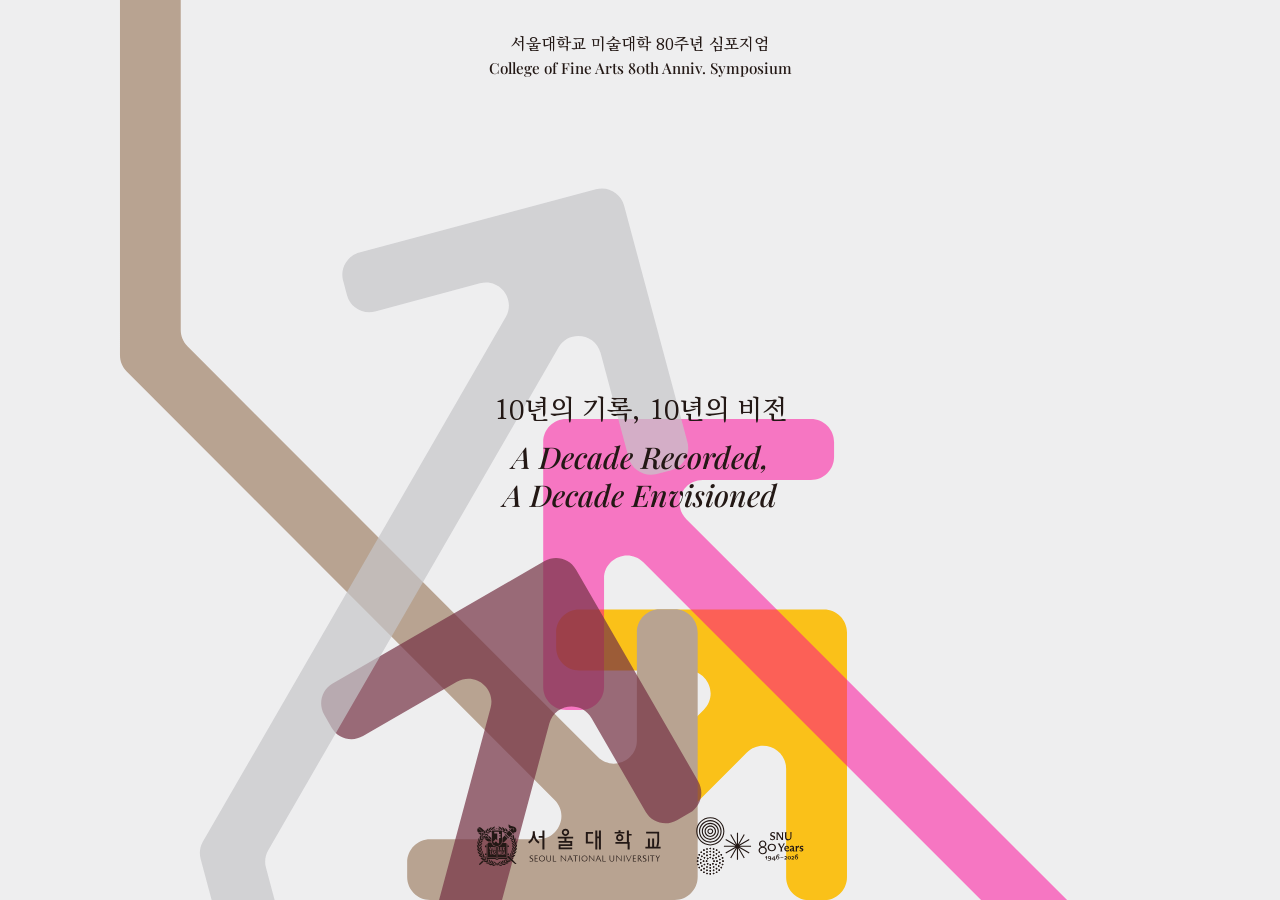
==== feedback/index.html @ 300e67c4 "Publish public feedback snapshot of 9be79579162c8ae8bd6ed7fd98c99ecc4da1de09" ====
<!doctype html>
<html lang="ko" data-revision="7">
  <head>
    <meta charset="utf-8" />
    <meta
      name="viewport"
      content="width=device-width,initial-scale=1,viewport-fit=cover"
    />
    <meta name="theme-color" content="#EEEEEF" />
    <meta name="apple-mobile-web-app-capable" content="yes" />
    <meta name="mobile-web-app-capable" content="yes" />
    <meta
      name="apple-mobile-web-app-status-bar-style"
      content="black-translucent"
    />
    <meta name="apple-mobile-web-app-title" content="궤적 그리기" />
    <link rel="manifest" href="manifest.webmanifest?v=7" />
    <meta
      name="description"
      content="10년의 기록, 10년의 비전. 사진 속 색으로 나만의 궤적과 포스터를 만드세요."
    />
    <meta name="referrer" content="no-referrer" />
    <title>궤적 그리기 · Create Trajectories</title>
    <link
      rel="icon"
      type="image/png"
      sizes="32x32"
      href="assets/favicon-32.png"
    />
    <link rel="icon" type="image/svg+xml" href="assets/favicon.svg" />
    <link
      rel="apple-touch-icon"
      sizes="180x180"
      href="assets/apple-touch-icon.png"
    />
    <link rel="stylesheet" href="styles.css?v=7" />
    <link
      rel="preload"
      as="font"
      href="assets/fonts/KoPubWorldBatang-Medium.woff2"
      type="font/woff2"
      crossorigin
    />
    <link
      rel="preload"
      as="font"
      href="assets/fonts/PlayfairDisplay-Italic.ttf"
      type="font/ttf"
      crossorigin
    />
    <script src="supabase-config.js" defer></script>
    <script src="core.js" defer></script>
    <script src="archive.js" defer></script>
    <script src="app.js?v=7" defer></script>
  </head>
  <body>
    <div id="page-background" aria-hidden="true"></div>
    <main id="experience">
      <section id="landing" class="screen" aria-labelledby="landing-title">
        <button
          id="enter"
          class="landing-enter"
          aria-label="궤적 그리기 시작 / Start Create Trajectories"
        >
          <div id="landing-art" aria-hidden="true"></div>
          <img
            class="landing-marks"
            src="assets/landing-marks.svg"
            alt="서울대학교 · 개교 80주년"
          />
          <p class="landing-eyebrow">
            서울대학교 미술대학 80주년 심포지엄<i lang="en"
              >College of Fine Arts 80th Anniv. Symposium</i
            >
          </p>
          <h1 id="landing-title">
            10년의 기록, 10년의 비전<i lang="en"
              >A Decade Recorded,<br />A Decade Envisioned</i
            >
          </h1>
        </button>
      </section>
      <section id="home" class="screen" hidden aria-labelledby="home-title">
        <div id="stripe-field" aria-hidden="true"></div>
        <h1 id="home-title">궤적 그리기<i lang="en">Create Trajectories</i></h1>
        <button class="info-button" data-action="info" lang="en">INFO</button
        ><button
          id="take-photo"
          class="vertical-action camera-action"
          data-stripe="3"
        >
          <span>촬영하기 <i lang="en">Take a Photo</i></span></button
        ><button
          id="choose-photo"
          class="vertical-action library-action"
          data-stripe="4"
        >
          <span>가져오기 <i lang="en">Choose a Photo</i></span>
        </button>
        <button
          id="home-archive"
          class="vertical-action archive-action"
          data-stripe="1"
          data-action="archive"
        >
          <span>궤적 아카이브 <i lang="en">Archive</i></span>
        </button>
        <footer class="logo-bar" aria-label="관련 기관">
          <a
            class="logo-link"
            href="https://art.snu.ac.kr/"
            target="_blank"
            rel="noopener noreferrer"
            ><img src="assets/logo-fine-arts.svg" alt="서울대학교 미술대학"
          /></a>
          <a
            class="logo-link"
            href="https://visualarts.snu.ac.kr/"
            target="_blank"
            rel="noopener noreferrer"
            ><img src="assets/logo-visual-arts.svg" alt="서울대학교 조형연구소"
          /></a>
          <span class="logo-link"
            ><img src="assets/logo-project-1010.svg" alt="SNU 10-10 Project"
          /></span>
          <a
            class="logo-link"
            href="https://www.snu.ac.kr/80th-anniversary/"
            target="_blank"
            rel="noopener noreferrer"
            ><img
              src="assets/logo-anniversary.svg"
              alt="서울대학교 80주년 기념 엠블럼"
          /></a>
        </footer>
      </section>
      <section id="photo" class="screen" hidden aria-label="선택한 사진">
        <div class="photo-backdrop" aria-hidden="true">
          <img
            class="photo-decoration"
            src="assets/photo-decoration.svg"
            alt=""
          />
          <img
            class="photo-decoration desktop-decoration"
            src="assets/photo-decoration-2.svg"
            alt=""
          />
          <img
            class="photo-decoration desktop-decoration"
            src="assets/photo-decoration-3.svg"
            alt=""
          />
        </div>
        <div class="photo-content">
          <img id="photo-preview" alt="선택한 사진" />
          <div class="create-area">
            <button id="create" class="color-button">
              <span>그리기</span><i lang="en">Create</i>
            </button>
          </div>
        </div>
        <button
          class="back-button"
          data-action="home"
          aria-label="홈으로 돌아가기"
        >
          <svg viewBox="44 38 48 49" aria-hidden="true">
            <path
              d="M89.0535 72.5939H88.4571C87.9476 72.5939 87.5344 73.0109 87.5344 73.5249V77.9168C87.5344 78.7474 86.5395 79.1621 85.9579 78.5753L68.7695 61.2318C68.5966 61.0573 68.3619 60.9592 68.1169 60.9592H49.3646C48.8552 60.9592 48.4419 60.5421 48.4419 60.0281V40.9311C48.4419 40.417 48.0286 40 47.5192 40H46.9227C46.4133 40 46 40.417 46 40.9311V62.492C46 63.0061 46.4133 63.4231 46.9227 63.4231H67.1049C67.3499 63.4231 67.5846 63.5213 67.7575 63.6957L84.2304 80.3173C84.812 80.9041 84.3998 81.9079 83.5778 81.9079H79.2252C78.7157 81.9079 78.3025 82.3249 78.3025 82.839V83.4408C78.3025 83.9548 78.7157 84.3719 79.2252 84.3719H89.0535C89.563 84.3719 89.9763 83.9548 89.9763 83.4408V73.5238C89.9763 73.0097 89.563 72.5927 89.0535 72.5927"
              fill="currentColor"
            />
          </svg>
        </button>
      </section>
      <section
        id="processing"
        class="screen"
        hidden
        aria-labelledby="processing-label"
        aria-busy="true"
      >
        <div id="process-frames" aria-hidden="true"></div>
        <p id="processing-label" class="sr-only">
          사진의 색과 선에서 궤적을 그리고 있습니다.
        </p>
      </section>
      <section id="finish" class="screen" hidden aria-label="완성된 궤적">
        <div class="finished-art">
          <img id="result-preview" alt="사진에서 생성한 궤적과 날짜" />
        </div>
        <div class="finish-actions">
          <button id="download" class="color-button">
            <span>다운로드</span><i lang="en">Download</i></button
          ><button id="restart" class="color-button">
            <span>다시하기</span><i lang="en">Restart</i>
          </button>
          <button id="open-record" class="color-button">
            <span>궤적 아카이브</span><i lang="en">Archive</i>
          </button>
        </div>
        <p id="archive-status" class="sr-only" role="status"></p>
      </section>
      <section id="info" class="screen" hidden aria-labelledby="info-title">
        <div id="info-art" aria-hidden="true"></div>
        <button
          id="close-info"
          class="back-button"
          aria-label="이전 화면으로 돌아가기"
        >
          <svg viewBox="44 38 48 49" aria-hidden="true">
            <path
              d="M89.0535 72.5939H88.4571C87.9476 72.5939 87.5344 73.0109 87.5344 73.5249V77.9168C87.5344 78.7474 86.5395 79.1621 85.9579 78.5753L68.7695 61.2318C68.5966 61.0573 68.3619 60.9592 68.1169 60.9592H49.3646C48.8552 60.9592 48.4419 60.5421 48.4419 60.0281V40.9311C48.4419 40.417 48.0286 40 47.5192 40H46.9227C46.4133 40 46 40.417 46 40.9311V62.492C46 63.0061 46.4133 63.4231 46.9227 63.4231H67.1049C67.3499 63.4231 67.5846 63.5213 67.7575 63.6957L84.2304 80.3173C84.812 80.9041 84.3998 81.9079 83.5778 81.9079H79.2252C78.7157 81.9079 78.3025 82.3249 78.3025 82.839V83.4408C78.3025 83.9548 78.7157 84.3719 79.2252 84.3719H89.0535C89.563 84.3719 89.9763 83.9548 89.9763 83.4408V73.5238C89.9763 73.0097 89.563 72.5927 89.0535 72.5927"
              fill="currentColor"
            />
          </svg>
        </button>
        <h1 id="info-title" class="sr-only">궤적 그리기 소개</h1>
        <div class="info-copy">
          <div lang="ko">
            <p>
              ‘궤적 그리기’는 서울대학교 80주년 개교를 기념하여 미술대학에서
              주최한 심포지엄 &lt;10년의 기록, 10년의 비전&gt;의 참여 디자인
              프로그램이다.
            </p>
            <p>
              8개의 학과와 연합 전공은 8개의 화살표가 되어, 새로운 궤적을
              만들어낸다. 참가자가 입력한 이미지의 값에 따라, 각기 다른 화살표
              조합이 생겨난다.
            </p>
            <p>
              이 웹사이트는 김연주, 이정아, 크리스 하마모토가 함께 만들었다.
            </p>
          </div>
          <div lang="en">
            <p>
              ‘Create Tra&shy;jec&shy;to&shy;ries’ is a
              par&shy;tic&shy;i&shy;pa&shy;tory design program for &lt;A decade
              Recorded, A decade Envisioned&gt;, a sym&shy;po&shy;sium
              or&shy;ga&shy;nized by the Col&shy;lege of Fine Arts to
              com&shy;mem&shy;o&shy;rate the 80th
              an&shy;ni&shy;ver&shy;sa&shy;ry of Seoul Na&shy;tion&shy;al
              Uni&shy;ver&shy;si&shy;ty.
            </p>
            <p>
              The eight de&shy;part&shy;ments and
              in&shy;ter&shy;dis&shy;ci&shy;pli&shy;nary pro&shy;grams take the
              form of eight ar&shy;rows, com&shy;ing to&shy;geth&shy;er to
              create new tra&shy;jec&shy;to&shy;ries. Dif&shy;fer&shy;ent
              com&shy;bi&shy;na&shy;tions of ar&shy;rows are
              gen&shy;er&shy;at&shy;ed based on val&shy;ues de&shy;rived from
              im&shy;ages up&shy;load&shy;ed by par&shy;tic&shy;i&shy;pants.
            </p>
            <p>
              This website was created by Yeonjoo Kim, Jung Ah Lee, and Chris
              Hamamoto.
            </p>
          </div>
        </div>
      </section>
      <section
        id="gallery"
        class="screen gallery-screen"
        hidden
        aria-labelledby="gallery-title"
      >
        <header class="gallery-header">
          <button
            class="back-button"
            data-action="home"
            aria-label="홈으로 돌아가기"
          >
            <svg viewBox="44 38 48 49" aria-hidden="true">
              <path
                d="M89.0535 72.5939H88.4571C87.9476 72.5939 87.5344 73.0109 87.5344 73.5249V77.9168C87.5344 78.7474 86.5395 79.1621 85.9579 78.5753L68.7695 61.2318C68.5966 61.0573 68.3619 60.9592 68.1169 60.9592H49.3646C48.8552 60.9592 48.4419 60.5421 48.4419 60.0281V40.9311C48.4419 40.417 48.0286 40 47.5192 40H46.9227C46.4133 40 46 40.417 46 40.9311V62.492C46 63.0061 46.4133 63.4231 46.9227 63.4231H67.1049C67.3499 63.4231 67.5846 63.5213 67.7575 63.6957L84.2304 80.3173C84.812 80.9041 84.3998 81.9079 83.5778 81.9079H79.2252C78.7157 81.9079 78.3025 82.3249 78.3025 82.839V83.4408C78.3025 83.9548 78.7157 84.3719 79.2252 84.3719H89.0535C89.563 84.3719 89.9763 83.9548 89.9763 83.4408V73.5238C89.9763 73.0097 89.563 72.5927 89.0535 72.5927"
                fill="currentColor"
              />
            </svg>
          </button>
          <h1 id="gallery-title">
            궤적 아카이브<i lang="en">Trajectory Archive</i>
          </h1>
        </header>
        <p id="gallery-status" role="status"></p>
        <div
          id="gallery-scroll"
          class="gallery-scroll"
          tabindex="0"
          role="region"
          aria-label="최신순 궤적 목록"
        >
          <div id="gallery-grid" class="gallery-grid"></div>
          <div id="gallery-sentinel" aria-hidden="true"></div>
          <button id="gallery-more" class="text-button" hidden>
            궤적 더 불러오기
          </button>
        </div>
      </section>
      <section
        id="record"
        class="screen record-screen"
        hidden
        aria-labelledby="record-title"
      >
        <header class="record-header">
          <button
            class="back-button"
            data-action="archive"
            aria-label="아카이브로 돌아가기"
          >
            <svg viewBox="44 38 48 49" aria-hidden="true">
              <path
                d="M89.0535 72.5939H88.4571C87.9476 72.5939 87.5344 73.0109 87.5344 73.5249V77.9168C87.5344 78.7474 86.5395 79.1621 85.9579 78.5753L68.7695 61.2318C68.5966 61.0573 68.3619 60.9592 68.1169 60.9592H49.3646C48.8552 60.9592 48.4419 60.5421 48.4419 60.0281V40.9311C48.4419 40.417 48.0286 40 47.5192 40H46.9227C46.4133 40 46 40.417 46 40.9311V62.492C46 63.0061 46.4133 63.4231 46.9227 63.4231H67.1049C67.3499 63.4231 67.5846 63.5213 67.7575 63.6957L84.2304 80.3173C84.812 80.9041 84.3998 81.9079 83.5778 81.9079H79.2252C78.7157 81.9079 78.3025 82.3249 78.3025 82.839V83.4408C78.3025 83.9548 78.7157 84.3719 79.2252 84.3719H89.0535C89.563 84.3719 89.9763 83.9548 89.9763 83.4408V73.5238C89.9763 73.0097 89.563 72.5927 89.0535 72.5927"
                fill="currentColor"
              />
            </svg>
          </button>
          <h1 id="record-title">
            궤적 아카이브<i lang="en">Trajectory Archive</i>
          </h1>
        </header>
        <p id="record-description" class="sr-only" role="status"></p>
        <div id="record-images" hidden>
          <figure>
            <img id="record-photo" alt="궤적의 바탕이 된 사진" />
          </figure>
          <figure>
            <img id="record-arrows" alt="사진에서 만들어진 궤적과 생성 날짜" />
          </figure>
        </div>
        <nav class="record-navigation" aria-label="게시물 이동">
          <button
            id="record-prev"
            class="arrow-button post-arrow"
            aria-label="이전 게시물"
            disabled
          >
            <svg viewBox="0 0 142.56 270.11" aria-hidden="true">
              <path
                d="M0,66.02V5.67C0,2.54,2.54,0,5.67,0h60.35c3.13,0,5.67,2.54,5.67,5.67v3.66c0,3.13-2.54,5.67-5.67,5.67h-26.72c-5.05,0-7.58,6.11-4.01,9.68l105.61,105.61c1.06,1.06,1.66,2.51,1.66,4.01v130.15c0,3.13-2.54,5.67-5.67,5.67H5.67c-3.13,0-5.67-2.54-5.67-5.67v-3.66c0-3.13,2.54-5.67,5.67-5.67h116.22c3.13,0,5.67-2.54,5.67-5.67v-108.94c0-1.5-.6-2.95-1.66-4.01L24.68,35.28c-3.57-3.57-9.68-1.04-9.68,4.01v26.74c0,3.13-2.54,5.67-5.67,5.67h-3.66C2.54,71.69,0,69.15,0,66.02Z"
                fill="currentColor"
              />
            </svg>
          </button>
          <button
            id="record-next"
            class="arrow-button post-arrow"
            aria-label="다음 게시물"
            disabled
          >
            <svg viewBox="0 0 270.06 270.06" aria-hidden="true">
              <path
                d="M198.37,5.67v3.66c0,3.13,2.54,5.67,5.67,5.67h26.73c5.05,0,7.58,6.11,4.01,9.68l-105.55,105.55c-1.06,1.06-1.66,2.51-1.66,4.01v115.15c0,3.13-2.54,5.67-5.67,5.67H5.67c-3.13,0-5.67,2.54-5.67,5.67v3.66c0,3.13,2.54,5.67,5.67,5.67h131.22c3.13,0,5.67-2.54,5.67-5.67v-123.94c0-1.5.6-2.95,1.66-4.01l101.16-101.16c3.57-3.57,9.68-1.04,9.68,4.01v26.73c0,3.13,2.54,5.67,5.67,5.67h3.66c3.13,0,5.67-2.54,5.67-5.67V5.67c0-3.13-2.54-5.67-5.67-5.67h-60.35c-3.13,0-5.67,2.54-5.67,5.67Z"
                fill="currentColor"
              />
            </svg>
          </button>
        </nav>
        <button id="retry-cloud" class="text-button" hidden>
          온라인 저장 다시 시도 ↗
        </button>
      </section>
    </main>
    <input
      id="camera-file"
      type="file"
      accept="image/*"
      capture="environment"
      hidden
    /><input id="library-file" type="file" accept="image/*" hidden />
    <p id="status" class="sr-only" role="status" aria-live="polite"></p>
    <div id="error" class="error-toast" role="alert" hidden>
      <span id="error-message"></span>
      <button id="retry-error-save" hidden>저장 다시 시도</button>
      <button id="dismiss-error" aria-label="오류 메시지 닫기">×</button>
    </div>
    <dialog id="download-dialog" aria-label="이미지 저장">
      <form method="dialog">
        <button class="dialog-close" aria-label="닫기">×</button>
        <button type="button" id="save-arrows" class="color-button">
          <span>궤적 저장하기</span><i lang="en">Save trajectory</i></button
        ><button type="button" id="save-poster" class="color-button">
          <span>포스터 저장하기</span><i lang="en">Save poster</i></button
        ><button type="button" id="save-both" class="color-button">
          <span>둘 다 저장하기</span><i lang="en">Save both</i></button
        ><button type="button" id="download-done" class="color-button">
          <span>궤적 아카이브</span><i lang="en">Archive</i>
        </button>
        <p id="download-status" role="status"></p>
      </form>
    </dialog>
  </body>
</html>
---- feedback/styles.css ----
@font-face {
  font-family: "Pretendard";
  src: url("assets/fonts/Pretendard-Regular.woff2") format("woff2");
  font-weight: 400;
  font-style: normal;
  font-display: swap;
}
@font-face {
  font-family: "Playfair Display";
  src: url("assets/fonts/PlayfairDisplay-Regular.ttf") format("truetype");
  font-weight: 400 900;
  font-style: normal;
  font-display: swap;
}
@font-face {
  font-family: "KoPubWorld Batang";
  src: url("assets/fonts/KoPubWorldBatang-Medium.woff2") format("woff2");
  font-weight: 500;
  font-style: normal;
  font-display: swap;
}
@font-face {
  font-family: "Panchi Mono";
  src: url("assets/fonts/PanchiMono.otf") format("opentype");
  font-weight: 400;
  font-style: normal;
  font-display: swap;
}
@font-face {
  font-family: "Playfair Display";
  src: url("assets/fonts/PlayfairDisplay-Italic.ttf") format("truetype");
  font-weight: 400 900;
  font-style: italic;
  font-display: swap;
}
:root {
  --paper: #eeeeef;
  --ko: "KoPubWorld Batang", serif;
  --en: "Playfair Display", Georgia, serif;
  --date: "Panchi Mono", monospace;
  --view-height: 100vh;
  --safe-top: env(safe-area-inset-top, 0px);
  --safe-bottom: env(safe-area-inset-bottom, 0px);
  font-family: var(--ko);
  font-weight: 500;
  font-synthesis: none;
  color: #231815;
  background: var(--page-surface, var(--paper));
  color-scheme: light;
}
@supports (height: 100dvh) {
  :root {
    --view-height: 100dvh;
  }
}
* {
  box-sizing: border-box;
}
html,
body {
  width: 100%;
  height: 100%;
  margin: 0;
  overflow: hidden;
  overscroll-behavior: none;
}
body {
  background: var(--page-surface, var(--paper));
  touch-action: manipulation;
}
button,
a,
input {
  font: inherit;
}
button {
  border: 0;
  cursor: pointer;
  color: inherit;
  -webkit-tap-highlight-color: transparent;
  touch-action: manipulation;
}
button:disabled {
  opacity: 0.5;
  cursor: wait;
}
button:focus-visible,
a:focus-visible {
  outline: 2px solid currentColor;
  outline-offset: 3px;
}
[hidden] {
  display: none !important;
}
[lang="en"],
i {
  font-family: var(--en);
  font-weight: 500;
  font-style: italic;
}
#experience {
  --page-x: 8.45vw;
  --page-top: max(2.5dvh, var(--safe-top));
  --title-size: 30px;
  --back-size: 52px;
  --page-bottom: max(2.5dvh, var(--safe-bottom));
  --action-width: min(50vw, 240px);
  --action-height: calc(var(--action-width) * 85 / 201);
  --photo-gap: clamp(16px, 4dvh, 42px);
  --art-width: 100vw;
  --art-height: calc(
    var(--view-height) - var(--page-top) - var(--page-bottom) -
      var(--action-height) - var(--photo-gap)
  );
  width: 100%;
  height: var(--view-height);
  margin: 0 auto;
  background: var(--paper);
  position: fixed;
  inset: 0;
}
.screen {
  height: 100%;
  width: 100%;
  min-height: 0;
  position: relative;
  overflow: hidden;
  isolation: isolate;
}
.landing-enter {
  position: relative;
  display: block;
  padding: 0;
  background: var(--paper);
  width: 100%;
  height: 100%;
  text-align: center;
}
#landing-art {
  position: absolute;
  inset: 0;
  pointer-events: none;
}
#landing-art svg {
  display: block;
  width: 100%;
  height: 100%;
}
.landing-arrow {
  transform-box: fill-box;
  transform-origin: 50% 100%;
  animation: drop-block 3.6s cubic-bezier(0.55, 0.02, 0.9, 0.45) both;
  animation-delay: calc(var(--block) * 330ms);
}
@keyframes drop-block {
  0% {
    transform: translate(-4vw, -130vh) rotate(-28deg);
  }
  100% {
    transform: translateY(0) rotate(0);
  }
}
.landing-eyebrow {
  position: absolute;
  top: max(3.7%, var(--safe-top));
  left: 3%;
  right: 3%;
  margin: 0;
  font-size: 14px;
  line-height: 1.5;
  pointer-events: none;
}
.landing-eyebrow i {
  display: block;
  font-size: 0.95em;
  font-style: normal;
}
.landing-enter h1 {
  position: absolute;
  top: 43.5%;
  left: 3%;
  right: 3%;
  font-size: 24px;
  font-weight: 500;
  line-height: 1.4;
  margin: 0;
  pointer-events: none;
}
.landing-enter h1 i {
  display: block;
  margin: 10px auto 0;
  font-size: 27px;
  line-height: 1.25;
}
.info-button {
  position: absolute;
  top: max(2.5%, var(--safe-top));
  right: 5.5%;
  min-width: 48px;
  min-height: 44px;
  padding: 10px 6px;
  background: transparent;
  z-index: 5;
  font-size: 13px;
  font-family: "Pretendard", sans-serif;
  font-weight: 400;
  font-style: normal;
  border-radius: 8px;
}
#home {
  --library-level: 42%;
  --action-step: 17%;
}
#stripe-field {
  position: absolute;
  inset: 0;
  display: flex;
  touch-action: none;
  overflow: hidden;
}
#stripe-field .stripe {
  flex: 1;
  min-width: 0;
  transition: background-color 0.35s ease;
}
#home h1 {
  position: absolute;
  top: max(3.9%, var(--safe-top));
  left: 8.45%;
  margin: 0;
  font-size: var(--title-size);
  font-weight: 500;
  line-height: 1.2;
  pointer-events: none;
}
#home h1 i {
  display: block;
  font-size: 0.97em;
  line-height: 1.25;
}
.vertical-action {
  position: absolute;
  top: 18%;
  bottom: 19%;
  width: 12.5%;
  padding: 0;
  background: transparent;
  font-size: clamp(13px, 4vw, 17px);
  white-space: nowrap;
  touch-action: none;
  transition: background-color 0.1s;
}
.vertical-action > span {
  position: absolute;
  left: 50%;
  transform: translate(-50%, -50%) rotate(-90deg);
  line-height: 1.4;
  padding-block: 3px;
}
.vertical-action i {
  font-weight: 500;
}
.camera-action {
  left: 37.5%;
}
.camera-action span {
  top: calc(var(--library-level) + var(--action-step));
}
.library-action {
  left: 50%;
}
.library-action span {
  top: var(--library-level);
}
.archive-action {
  left: 12.5%;
}
.archive-action span {
  top: calc(var(--library-level) + var(--action-step) + var(--action-step));
}
.logo-bar {
  position: absolute;
  left: 7.2%;
  right: 7.2%;
  bottom: max(2.5%, var(--safe-bottom));
  display: grid;
  grid-template-columns: 82fr 84fr 105fr 67fr;
  gap: 3px;
  align-items: start;
}
.logo-link {
  display: block;
  min-width: 0;
}
.logo-link img {
  display: block;
  width: 100%;
  height: auto;
}
.photo-backdrop {
  position: absolute;
  inset: 0;
  z-index: -1;
  overflow: hidden;
}
.photo-decoration {
  position: absolute;
  inset: 0;
  width: 100%;
  height: 100%;
  transform-origin: 65% 85%;
  animation: timber-drift 16s cubic-bezier(0.45, 0, 0.55, 1) infinite alternate;
}
.desktop-decoration {
  display: none;
}
@keyframes timber-drift {
  from {
    transform: translate(-3%, -1%) rotate(-5deg);
  }
  to {
    transform: translate(4%, 4%) rotate(5deg);
  }
}
.photo-content {
  display: flex;
  flex-direction: column;
  align-items: center;
  height: 100%;
  width: 100%;
  padding-top: var(--page-top);
  padding-bottom: var(--page-bottom);
}
#photo-preview {
  display: block;
  flex: 0 0 auto;
  width: min(
    var(--art-width),
    calc(var(--art-height) * var(--photo-ratio, 0.6666667))
  );
  height: auto;
  max-width: 100%;
  max-height: var(--art-height);
  object-fit: contain;
  object-position: top center;
  min-height: 0;
}
.create-area {
  width: 100%;
  margin-top: var(--photo-gap);
  flex-shrink: 0;
  display: flex;
  justify-content: center;
}
.color-button {
  display: flex;
  flex-direction: column;
  align-items: center;
  justify-content: center;
  background: var(--button-color, #d766f8);
  color: var(--button-ink, #231815);
  border-radius: 20px;
  min-height: clamp(52px, 10dvh, 85px);
  padding: 12px;
  gap: 2px;
  line-height: 1.3;
  font-size: 15px;
  transition:
    background-color 0.12s,
    color 0.12s,
    transform 0.12s;
}
.color-button i {
  font-size: 15px;
}
.color-button:active {
  transform: scale(0.985);
}
.create-area .color-button {
  width: min(50%, 240px);
  height: var(--action-height);
}
.back-button,
.arrow-button {
  position: absolute;
  top: var(--page-top);
  left: var(--page-x);
  width: 52px;
  height: 52px;
  padding: 4px;
  background: transparent;
  z-index: 5;
  color: var(--icon-color, #0099ff);
}
.back-button svg,
.arrow-button svg {
  display: block;
  width: 100%;
  height: 100%;
  fill: currentColor;
}
.finished-art {
  position: absolute;
  top: var(--page-top);
  left: 0;
  right: 0;
  height: var(--art-height);
}
.finished-art img {
  display: block;
  margin: 0 auto;
  width: min(var(--art-width), calc(var(--art-height) * 0.8));
  height: auto;
  max-width: 100%;
  max-height: 100%;
  object-fit: contain;
  object-position: top center;
}
.finish-actions {
  position: absolute;
  left: 50%;
  width: min(100%, 720px);
  transform: translateX(-50%);
  bottom: max(4%, var(--safe-bottom));
  display: grid;
  grid-template-columns: repeat(3, minmax(0, 1fr));
}
.finish-actions .color-button {
  min-width: 0;
  padding: 10px 4px;
  font-size: clamp(11px, 3.4vw, 15px);
}
.finish-actions .color-button i {
  font-size: inherit;
}
.text-button {
  background: transparent;
  border-radius: 8px;
  padding: 8px 5px;
  min-height: 40px;
  text-decoration: underline;
  text-underline-offset: 3px;
  font-size: 12px;
  transition:
    background-color 0.12s,
    color 0.12s;
}
.text-button i {
  margin-left: 4px;
}
#process-frames {
  position: absolute;
  inset: 0;
}
#process-frames img {
  position: absolute;
  width: 100%;
  height: 100%;
  object-fit: fill;
  opacity: 0;
  transition: opacity 0.1s;
}
#process-frames img.active {
  opacity: 1;
}
#info-art {
  position: absolute;
  inset: 0;
  z-index: -1;
  overflow: hidden;
}
#info-art svg {
  height: 100%;
  width: 100%;
  position: absolute;
  transform: scale(1.12);
  transform-origin: left center;
}
.info-copy {
  position: absolute;
  top: max(12.5%, calc(var(--safe-top) + 62px));
  left: 7.2%;
  right: 7.2%;
  bottom: max(4%, var(--safe-bottom));
  font-size: 15px;
  line-height: 1.8;
  word-break: keep-all;
  transform-origin: top left;
  text-align: justify;
  hyphens: auto;
  -webkit-hyphens: auto;
}
.info-copy p {
  margin: 0 0 22px;
}
.info-copy [lang="en"] {
  margin-top: 36px;
  line-height: 1.65;
  word-break: normal;
  font-style: normal;
  text-justify: inter-word;
  hyphenate-limit-chars: 6 3 3;
}
.info-copy [lang="ko"] {
  word-break: normal;
  line-break: strict;
}
.info-copy [lang="en"] p {
  margin-bottom: 20px;
}
.gallery-screen {
  display: flex;
  flex-direction: column;
  padding: max(16px, var(--safe-top)) 18px max(12px, var(--safe-bottom));
  gap: 12px;
}
.gallery-header {
  display: flex;
  align-items: center;
  gap: 14px;
  flex-shrink: 0;
  min-height: 68px;
}
.gallery-header .back-button {
  position: static;
  flex-shrink: 0;
  width: 44px;
  height: 44px;
}
.gallery-header h1 {
  font-size: 22px;
  line-height: 1.2;
  font-weight: 500;
  margin: 0;
}
.gallery-header h1 i {
  display: block;
  font-size: 16px;
  margin-top: 4px;
}
#gallery-status {
  font-size: 13px;
  line-height: 1.5;
  margin: 0;
}
#gallery-status:empty {
  display: none;
}
.gallery-scroll {
  flex: 1;
  min-height: 0;
  overflow-y: auto;
  overflow-x: hidden;
  overscroll-behavior: contain;
  touch-action: pan-y;
  scrollbar-width: thin;
}
.gallery-grid {
  display: grid;
  grid-template-columns: repeat(2, minmax(0, 1fr));
  gap: 10px;
}
#gallery-sentinel {
  height: 1px;
}
#gallery-more {
  display: block;
  margin: 12px auto;
}
.archive-card {
  position: relative;
  min-width: 0;
  min-height: 0;
  border: 0;
  padding: 0;
  background: transparent;
  overflow: hidden;
  border-radius: 4px;
  box-shadow: inset 0 0 0 2px var(--button-color, transparent);
  aspect-ratio: 4 / 5;
  touch-action: pan-y;
  -webkit-user-select: none;
  user-select: none;
  -webkit-touch-callout: none;
}
.archive-card img {
  position: absolute;
  inset: 0;
  width: 100%;
  height: 100%;
  object-fit: contain;
  background: var(--paper);
  pointer-events: none;
  transition: opacity 0.13s;
}
.archive-card .archive-photo {
  opacity: 0;
  object-fit: cover;
}
.archive-card.is-photo-ready.is-pressed .archive-photo {
  opacity: 1;
}
.archive-card:focus-visible {
  outline-offset: -3px;
}
.record-screen {
  display: flex;
  flex-direction: column;
  padding: 12px 20px max(14px, var(--safe-bottom));
  gap: 8px;
}
.record-header {
  display: flex;
  align-items: center;
  gap: 8px;
  min-height: 74px;
  flex-shrink: 0;
}
.record-header .back-button {
  position: static;
  width: 42px;
  height: 42px;
  flex-shrink: 0;
}
.record-header h1 {
  font-size: 20px;
  font-weight: 500;
  margin: 0;
}
.record-header h1 i {
  display: block;
  font-size: 15px;
}

.record-description {
  font-size: 11px;
  line-height: 1.4;
  margin: 0;
  white-space: pre-line;
  flex-shrink: 0;
}
#record-images {
  min-height: 0;
  flex: 1;
  display: grid;
  grid-template-columns: repeat(2, minmax(0, 1fr));
  grid-template-rows: minmax(0, 1fr);
  gap: 8px;
}
.record-screen figure {
  margin: 0;
  position: relative;
  min-height: 0;
  min-width: 0;
  display: flex;
  flex-direction: column;
}
.record-screen figure img {
  width: 100%;
  min-height: 0;
  flex: 1;
  object-fit: contain;
}
.record-screen figure {
  align-items: center;
  justify-content: center;
}
#record-photo.is-portrait {
  flex: 0 0 auto;
  max-width: 100%;
  max-height: 100%;
  object-fit: cover;
  aspect-ratio: 4 / 5;
}
.record-navigation .arrow-button {
  position: static;
  width: var(--back-size);
  height: var(--back-size);
  padding: 4px;
}
.arrow-button:disabled {
  cursor: default;
}
.record-navigation {
  display: flex;
  justify-content: space-between;
  flex-shrink: 0;
  gap: 12px;
}
.record-navigation button {
  min-width: 0;
}
#gallery,
#record {
  background: var(--archive-background, var(--paper));
  color: var(--archive-ink, #231815);
}
.error-toast {
  position: fixed;
  z-index: 50;
  bottom: max(16px, var(--safe-bottom));
  left: 50%;
  transform: translateX(-50%);
  width: calc(100% - 32px);
  max-width: 448px;
  background: #231815;
  color: white;
  padding: 12px 14px;
  border-radius: 12px;
  display: flex;
  align-items: center;
  gap: 10px;
  font-size: 13px;
  line-height: 1.5;
  box-shadow: 0 4px 30px #0002;
}
.error-toast button {
  margin-left: auto;
  background: transparent;
  color: inherit;
  font-size: 24px;
  min-height: 40px;
  min-width: 32px;
}
.error-toast #retry-error-save {
  flex-shrink: 0;
  max-width: 76px;
  font-size: 12px;
  padding: 4px;
  border-radius: 6px;
}
dialog {
  border: 0;
  background: var(--paper);
  color: #231815;
  max-width: 380px;
  width: calc(100% - 32px);
  max-height: calc(var(--view-height) - 32px);
  overflow: hidden;
  border-radius: 20px;
  padding: 24px 22px 16px;
  box-shadow: 0 8px 50px #0003;
}
dialog::backdrop {
  background: #23181566;
  backdrop-filter: blur(5px);
}
dialog h2 {
  font-size: 21px;
  font-weight: 500;
  margin: 14px 0;
}
dialog p {
  font-size: 12px;
  line-height: 1.5;
  margin: 8px 0 0;
}
#download-status:empty {
  display: none;
}
dialog .color-button {
  width: 100%;
  margin-top: 10px;
  min-height: 58px;
  padding: 8px 12px;
}
dialog form {
  padding-top: 14px;
}
dialog .text-button {
  display: block;
  margin: 10px auto 0;
}
.dialog-close {
  position: absolute;
  right: 8px;
  top: 6px;
  width: 36px;
  height: 36px;
  background: transparent;
  font-size: 24px;
  border-radius: 8px;
}
.sr-only {
  position: absolute;
  width: 1px;
  height: 1px;
  padding: 0;
  margin: -1px;
  overflow: hidden;
  clip: rect(0, 0, 0, 0);
  white-space: nowrap;
  border: 0;
}
@media (hover: hover) {
  .archive-card.is-photo-ready:hover .archive-photo {
    opacity: 1;
  }
}
@media (max-height: 700px) {
  #experience {
    --back-size: 44px;
  }
  .info-copy {
    font-size: 13px;
    line-height: 1.7;
  }
  .info-copy p {
    margin-bottom: 16px;
  }
  .info-copy [lang="en"] {
    margin-top: 22px;
  }
  .info-copy [lang="en"] p {
    margin-bottom: 14px;
  }
  .back-button {
    width: 44px;
    height: 44px;
  }
  .color-button {
    border-radius: 16px;
  }
  .logo-bar {
    bottom: max(2%, var(--safe-bottom));
  }
  .gallery-header {
    min-height: 54px;
  }
  .gallery-screen {
    gap: 8px;
  }
}
@media (orientation: landscape) and (max-height: 500px) and (max-width: 1023px) {
  .vertical-action {
    bottom: 25%;
    font-size: clamp(8px, 2.3dvh, 11px);
  }
  .info-copy {
    display: grid;
    grid-template-columns: 1fr 1fr;
    gap: 22px;
    top: max(16%, 52px);
    font-size: 11px;
    line-height: 1.7;
  }
  .info-copy [lang="en"] {
    margin-top: 0;
  }
  .info-copy p,
  .info-copy [lang="en"] p {
    margin-bottom: 12px;
  }
  .logo-bar {
    left: 12%;
    right: 12%;
    max-height: 18%;
    overflow: hidden;
  }
  .gallery-grid {
    grid-template-columns: repeat(3, minmax(0, 1fr));
  }
  .gallery-header {
    min-height: 44px;
  }
  .gallery-header h1 {
    font-size: 17px;
  }
  .gallery-header h1 i {
    font-size: 12px;
  }
  .gallery-screen {
    padding-top: 8px;
    padding-bottom: 4px;
    gap: 4px;
  }
  .finish-actions .color-button {
    min-height: 44px;
    padding: 6px;
    font-size: 12px;
  }
  .finish-actions .color-button i {
    font-size: 12px;
  }
}
@media (min-width: 600px) {
  .info-copy {
    left: max(7.2%, calc((100% - 720px) / 2));
    right: max(7.2%, calc((100% - 720px) / 2));
  }
  .landing-eyebrow {
    font-size: 14px;
  }
  .logo-bar {
    max-width: 700px;
    margin-inline: auto;
  }
  #photo-preview {
    max-width: 100%;
  }
  .gallery-grid {
    grid-template-columns: repeat(auto-fill, minmax(200px, 1fr));
  }
  .record-screen {
    padding-inline: max(20px, calc((100% - 1100px) / 2));
  }
}
#gallery,
#record {
  padding-top: var(--page-top);
  padding-inline: var(--page-x);
}
.gallery-header,
.record-header {
  position: relative;
  min-height: calc(var(--back-size) + 12px + var(--title-size) * 2.4125);
}
.gallery-header h1,
.record-header h1 {
  position: absolute;
  left: 0;
  top: calc(var(--back-size) + 12px);
  margin: 0;
  font-size: var(--title-size);
  line-height: 1.2;
}
.gallery-header h1 i,
.record-header h1 i {
  font-size: 0.97em;
  line-height: 1.25;
  margin-top: 0;
}
.gallery-header .back-button,
.record-header .back-button {
  position: absolute;
  top: 0;
  left: 0;
  right: auto;
  width: var(--back-size);
  height: var(--back-size);
}

@media (min-width: 1024px) {
  #experience {
    --page-x: 8.45vw;
    --page-top: max(2.5dvh, var(--safe-top));
    --page-bottom: max(3dvh, var(--safe-bottom));
    --title-size: 30px;
    --back-size: clamp(60px, min(6vw, 9dvh), 108px);
    --action-width: clamp(160px, 16vw, 320px);
    --action-gap: clamp(12px, min(1.6vw, 2dvh), 28px);
    --action-height: calc(var(--action-width) * 85 / 201);
    --art-height: calc(
      var(--view-height) - var(--page-top) - var(--page-bottom)
    );
    --art-width: calc(
      100vw - 2 * (var(--page-x) + var(--action-width) + var(--action-gap))
    );
  }

  #home h1,
  .gallery-header h1,
  .record-header h1 {
    font-size: var(--title-size);
    line-height: 1.2;
  }
  #home h1 {
    left: var(--page-x);
    top: var(--page-top);
  }
  #home h1 i,
  .gallery-header h1 i,
  .record-header h1 i {
    font-size: 0.97em;
    line-height: 1.3;
    margin-top: 0;
  }
  .info-button {
    top: var(--page-top);
    right: var(--page-x);
    font-size: clamp(20px, min(1.75vw, 3dvh), 34px);
    min-width: var(--back-size);
    min-height: var(--back-size);
  }
  .back-button {
    left: var(--page-x);
    top: var(--page-top);
    width: var(--back-size);
    height: var(--back-size);
  }
  .vertical-action {
    top: 0;
    bottom: 22%;
    font-size: clamp(28px, min(2vw, 3.4dvh), 40px);
  }
  #home {
    --library-level: 46%;
    --action-step: 8.5%;
  }
  .logo-bar {
    left: var(--page-x);
    right: auto;
    bottom: var(--page-bottom);
    width: min(58vw, 1000px);
    max-width: none;
    max-height: none;
    height: min(18dvh, 180px);
    margin: 0;
    gap: clamp(6px, 1vw, 18px);
  }
  .logo-bar .logo-link {
    height: 100%;
    min-height: 0;
  }
  .logo-bar img {
    height: 100%;
    object-fit: contain;
    object-position: left top;
  }
  .info-copy {
    left: max(var(--page-x), calc((100% - 1080px) / 2));
    right: max(var(--page-x), calc((100% - 1080px) / 2));
    top: max(17dvh, calc(var(--page-top) + var(--back-size) + 16px));
    bottom: var(--page-bottom);
    display: grid;
    grid-template-columns: 1fr 1fr;
    align-content: start;
    gap: clamp(28px, 4vw, 72px);
    font-size: clamp(15px, min(1.8vw, 3dvh), 32px);
    line-height: 1.8;
  }
  .info-copy p,
  .info-copy [lang="en"] p {
    margin-bottom: 1.05em;
  }
  .info-copy [lang="en"] {
    margin-top: 0;
  }

  .create-area {
    position: absolute;
    top: var(--page-top);
    right: var(--page-x);
    width: var(--action-width);
    margin: 0;
  }
  .color-button,
  .finish-actions .color-button {
    font-size: clamp(18px, min(1.65vw, 2.8dvh), 34px);
    min-height: var(--action-height);
    padding: 12px;
    border-radius: clamp(20px, 2vw, 36px);
  }
  .color-button i {
    font-size: inherit;
  }
  .create-area .color-button {
    width: 100%;
    height: var(--action-height);
  }
  .finish-actions {
    top: var(--page-top);
    right: var(--page-x);
    bottom: auto;
    left: auto;
    width: var(--action-width);
    transform: none;
    grid-template-columns: 1fr;
    gap: var(--action-gap);
  }

  .photo-decoration {
    inset: auto;
    left: 0;
    top: 0;
    width: clamp(220px, 32vw, 700px);
    height: clamp(200px, 48dvh, 680px);
    object-fit: contain;
    animation: desktop-drift-one 14s ease-in-out infinite alternate;
  }
  .desktop-decoration {
    display: block;
  }
  .photo-decoration:nth-child(2) {
    animation-name: desktop-drift-two;
    animation-duration: 17s;
  }
  .photo-decoration:nth-child(3) {
    animation-name: desktop-drift-three;
    animation-duration: 20s;
  }
  .gallery-screen,
  .record-screen {
    padding: var(--page-top) var(--page-x) var(--page-bottom);
    gap: clamp(12px, 2.4dvh, 32px);
  }
  .gallery-header,
  .record-header {
    position: relative;
    min-height: calc(var(--back-size) + 12px + var(--title-size) * 2.461);
    gap: 0;
  }

  .gallery-header h1,
  .record-header h1 {
    position: absolute;
    left: 0;
    top: calc(var(--back-size) + 12px);
    margin: 0;
  }
  .gallery-header .back-button,
  .record-header .back-button {
    position: absolute;
    top: 0;
    right: auto;
    left: 0;
    width: var(--back-size);
    height: var(--back-size);
  }

  .text-button,
  #gallery-status {
    font-size: clamp(15px, min(1.4vw, 2.7dvh), 26px);
  }
  .gallery-grid {
    gap: clamp(14px, 1.8vw, 32px);
    grid-template-columns: repeat(auto-fill, minmax(220px, 1fr));
  }
  #record-images {
    gap: clamp(16px, 2vw, 40px);
  }
  dialog {
    max-width: 580px;
    padding: 24px 28px 16px;
  }
  dialog .color-button {
    min-height: clamp(56px, 10dvh, 110px);
  }
}
@keyframes desktop-drift-one {
  0% {
    transform: translate(0, 0) rotate(-12deg);
  }
  50% {
    transform: translate(calc(100vw - 100%), 15dvh) rotate(20deg);
  }
  100% {
    transform: translate(4vw, calc(var(--view-height) - 100%)) rotate(-8deg);
  }
}
@keyframes desktop-drift-two {
  0% {
    transform: translate(calc(100vw - 100%), calc(var(--view-height) - 100%))
      rotate(12deg);
  }
  50% {
    transform: translate(2vw, 25dvh) rotate(-24deg);
  }
  100% {
    transform: translate(calc(100vw - 100%), 0) rotate(8deg);
  }
}
@keyframes desktop-drift-three {
  0% {
    transform: translate(40vw, 0) rotate(-18deg);
  }
  50% {
    transform: translate(calc(100vw - 100%), calc(var(--view-height) - 100%))
      rotate(8deg);
  }
  100% {
    transform: translate(0, 25dvh) rotate(24deg);
  }
}
@media (prefers-reduced-motion: reduce) {
  *,
  *::before,
  *::after {
    animation: none !important;
    transition: none !important;
    scroll-behavior: auto !important;
  }
}

.archive-card::after {
  content: "";
  position: absolute;
  inset: 0;
  border: 2px solid var(--button-color, transparent);
  z-index: 1;
  pointer-events: none;
  border-radius: inherit;
}

.landing-marks {
  position: absolute;
  bottom: max(2.5%, var(--safe-bottom));
  left: 50%;
  width: min(50%, 240px);
  transform: translateX(-50%);
  height: auto;
  pointer-events: none;
}
@media (orientation: landscape) and (max-height: 500px) and (max-width: 1023px) {
  .logo-bar {
    height: 18%;
    max-height: none;
    overflow: visible;
    align-items: stretch;
  }
  .logo-link {
    height: 100%;
    min-height: 0;
  }
  .logo-link img {
    height: 100%;
    object-fit: contain;
    object-position: top;
  }
}

/* Keep viewport painting independent of the safe-area-aware content layout.
   lvh also covers the space exposed while mobile browser controls collapse. */
#page-background {
  position: fixed;
  top: calc(0px - var(--safe-top));
  left: 0;
  width: 100%;
  height: calc(100vh + var(--safe-top) + var(--safe-bottom));
  height: calc(100lvh + var(--safe-top) + var(--safe-bottom));
  background: var(--page-surface, var(--paper));
  pointer-events: none;
}
html[data-screen="home"] #experience,
html[data-screen="home"] #home {
  background: transparent;
}
#stripe-field {
  position: fixed;
  top: calc(0px - var(--safe-top));
  right: 0;
  bottom: auto;
  left: 0;
  height: calc(100vh + var(--safe-top) + var(--safe-bottom));
  height: calc(100lvh + var(--safe-top) + var(--safe-bottom));
}
/* Both archive views share one header: Back, then the Home-sized title. */
.gallery-header,
.record-header {
  display: flex;
  align-items: flex-start;
  gap: clamp(10px, 1.4vw, 24px);
  min-height: max(var(--back-size), calc(var(--title-size) * 2.4125));
}
.gallery-header .back-button,
.record-header .back-button {
  position: static;
  flex: 0 0 var(--back-size);
}
.gallery-header h1,
.record-header h1 {
  position: static;
  font-size: var(--title-size);
  line-height: 1.2;
}

/* Keep desktop type readable even when a mouse-driven window is narrow.
   Width still controls page layout; input capability controls the type minimum. */
@media (min-width: 1024px), (hover: hover) and (pointer: fine) {
  #experience {
    --back-size: clamp(60px, min(6vw, 9dvh), 108px);
  }
  .vertical-action {
    font-size: clamp(28px, 2vw, 40px);
  }
  .info-button {
    font-size: clamp(20px, 1.75vw, 34px);
    min-width: 52px;
    min-height: 52px;
  }
  .back-button {
    width: max(52px, var(--back-size));
    height: max(52px, var(--back-size));
  }
  .color-button,
  .finish-actions .color-button {
    font-size: clamp(18px, 1.65vw, 34px);
  }
  .color-button i {
    font-size: inherit;
  }
  .info-copy {
    top: max(15dvh, calc(var(--page-top) + var(--back-size) + 20px));
    bottom: var(--page-bottom);
    font-size: clamp(18px, 1.8vw, 32px);
    overflow-y: auto;
    overscroll-behavior: contain;
    scrollbar-width: thin;
  }
  .landing-eyebrow {
    font-size: 16px;
  }
  .landing-enter h1 {
    font-size: 27px;
  }
  .landing-enter h1 i {
    font-size: 30px;
  }
  .landing-enter .landing-marks {
    left: 50%;
    right: auto;
    transform: translateX(-50%);
    width: clamp(264px, 26vw, 520px);
  }
}

/* Original Fin.svg buttons: width 201, height 85, circular corner radius 20.
   Change their scale, never their shape. */
.create-area .color-button,
.finish-actions .color-button,
#download-dialog .color-button {
  aspect-ratio: 201 / 85;
  min-height: 0;
  border-radius: 9.950249% / 23.529412%;
  padding: 4px;
  gap: 0;
}
.create-area .color-button {
  width: var(--action-width);
  height: var(--action-height);
}
.finish-actions .color-button {
  width: 100%;
  height: auto;
}
#download-dialog {
  /* Four 201:85 buttons + 30px gaps + 64px padding; reserve 40px for status. */
  width: min(
    580px,
    calc(100vw - 32px),
    calc(
      (
          var(--view-height) - max(16px, var(--safe-top)) -
            max(16px, var(--safe-bottom)) - 134px
        ) *
        201 / 340 + 44px
    )
  );
  max-width: none;
  container-type: inline-size;
  max-height: calc(
    var(--view-height) - max(16px, var(--safe-top)) -
      max(16px, var(--safe-bottom))
  );
  padding: 48px 22px 16px;
}
#download-dialog form {
  display: grid;
  gap: 10px;
  padding: 0;
}
#download-dialog .color-button {
  width: 100%;
  height: auto;
  margin: 0;
  flex-shrink: 0;
}
#download-status:empty {
  display: none;
}

@supports (font-size: 1cqw) {
  #download-dialog .color-button {
    font-size: clamp(15px, 7.5cqw, 36px);
  }
}

#download-dialog .color-button i {
  font-size: inherit;
}
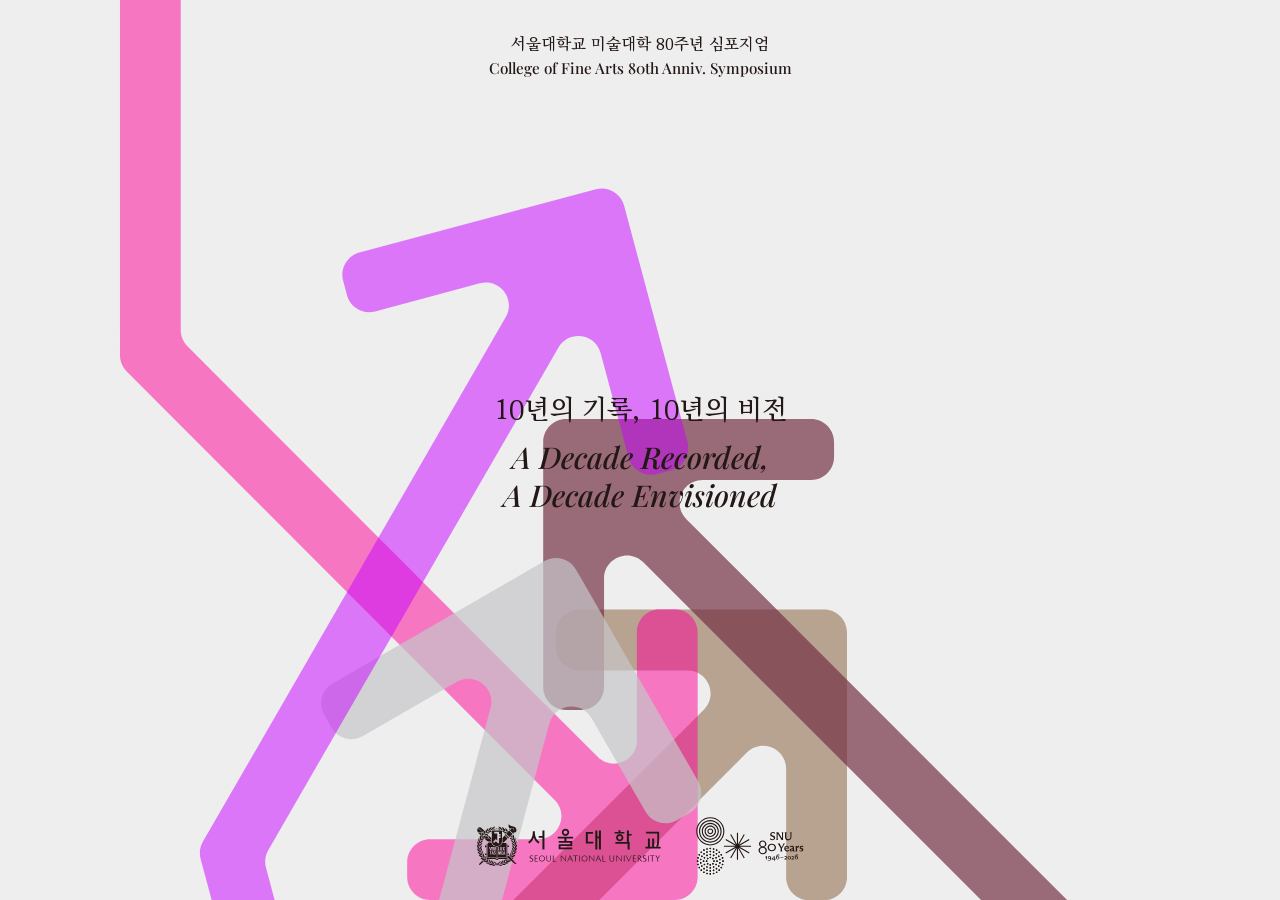
==== commit b7dceb95: "Publish public feedback snapshot of 35e152cde3d9eda82236f2d005b28e3e02c07476" ====
--- a/feedback/index.html
+++ b/feedback/index.html
@@ -33,7 +33,7 @@
       sizes="180x180"
       href="assets/apple-touch-icon.png"
     />
-    <link rel="stylesheet" href="styles.css?v=7" />
+    <link rel="stylesheet" href="styles.css?v=7.1" />
     <link
       rel="preload"
       as="font"
--- a/feedback/styles.css
+++ b/feedback/styles.css
@@ -1334,14 +1334,14 @@
   height: auto;
 }
 #download-dialog {
-  /* Four 201:85 buttons + 30px gaps + 64px padding; reserve 40px for status. */
+  /* Four 201:85 buttons + 30px gaps + 64px padding; reserve 56px for status. */
   width: min(
     580px,
     calc(100vw - 32px),
     calc(
       (
           var(--view-height) - max(16px, var(--safe-top)) -
-            max(16px, var(--safe-bottom)) - 134px
+            max(16px, var(--safe-bottom)) - 150px
         ) *
         201 / 340 + 44px
     )
@@ -1378,3 +1378,8 @@
 #download-dialog .color-button i {
   font-size: inherit;
 }
+
+#download-status {
+  margin: 0;
+  line-height: 1.25;
+}
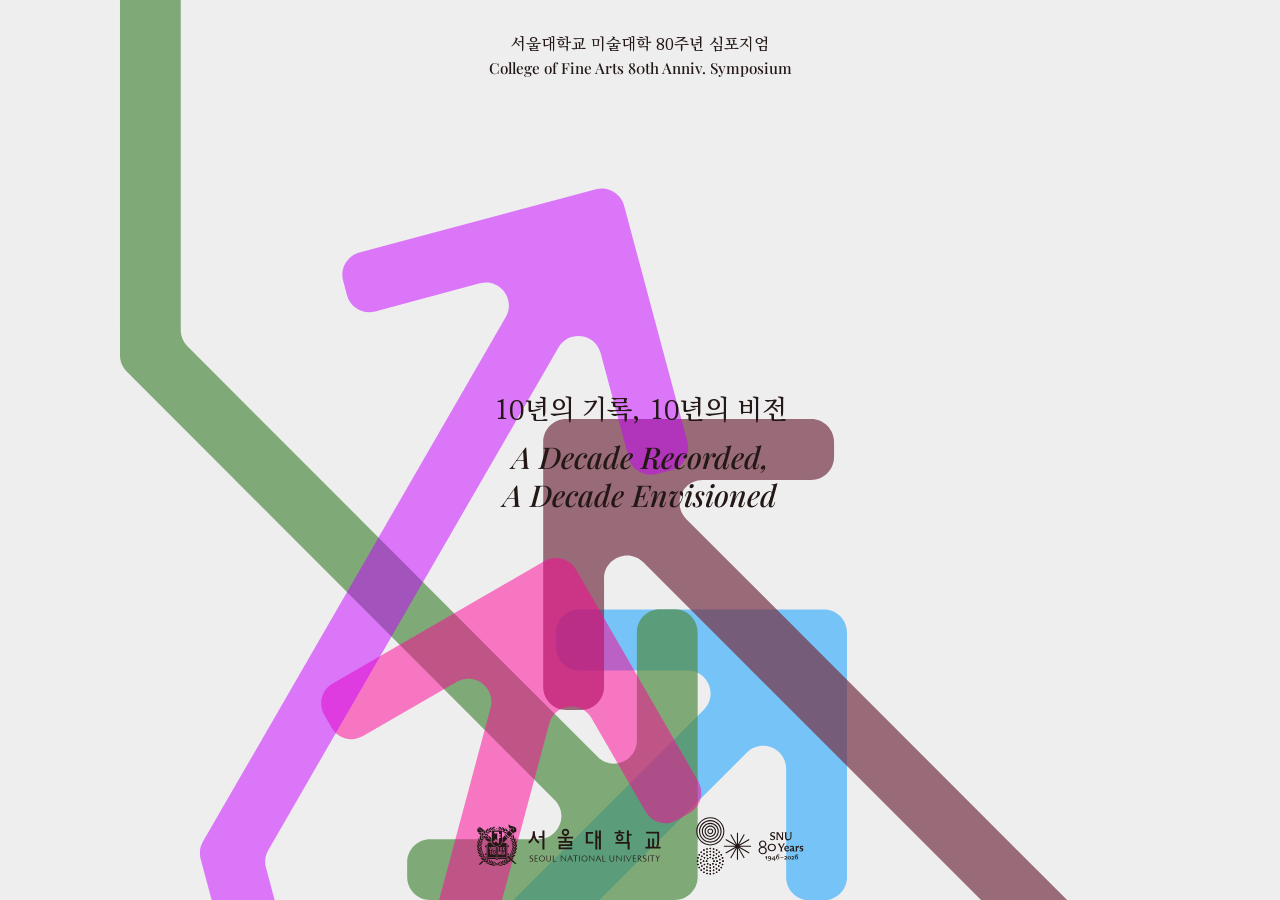
==== commit a056c1fd: "Publish public feedback snapshot of 11d9b52fbad813e142382dd443629f47343fefd9" ====
--- a/feedback/index.html
+++ b/feedback/index.html
@@ -1,5 +1,5 @@
 <!doctype html>
-<html lang="ko" data-revision="7">
+<html lang="ko" data-revision="8">
   <head>
     <meta charset="utf-8" />
     <meta
@@ -33,7 +33,7 @@
       sizes="180x180"
       href="assets/apple-touch-icon.png"
     />
-    <link rel="stylesheet" href="styles.css?v=7.1" />
+    <link rel="stylesheet" href="styles.css?v=8" />
     <link
       rel="preload"
       as="font"
@@ -51,7 +51,7 @@
     <script src="supabase-config.js" defer></script>
     <script src="core.js" defer></script>
     <script src="archive.js" defer></script>
-    <script src="app.js?v=7" defer></script>
+    <script src="app.js?v=8" defer></script>
   </head>
   <body>
     <div id="page-background" aria-hidden="true"></div>
--- a/feedback/styles.css
+++ b/feedback/styles.css
@@ -502,6 +502,7 @@
   hyphenate-limit-chars: 6 3 3;
 }
 .info-copy [lang="ko"] {
+  letter-spacing: -0.03em;
   word-break: normal;
   line-break: strict;
 }
@@ -1018,8 +1019,8 @@
     object-position: left top;
   }
   .info-copy {
-    left: max(var(--page-x), calc((100% - 1080px) / 2));
-    right: max(var(--page-x), calc((100% - 1080px) / 2));
+    left: max(var(--page-x), calc((100% - 1280px) / 2));
+    right: max(var(--page-x), calc((100% - 1280px) / 2));
     top: max(17dvh, calc(var(--page-top) + var(--back-size) + 16px));
     bottom: var(--page-bottom);
     display: grid;
@@ -1383,3 +1384,10 @@
   margin: 0;
   line-height: 1.25;
 }
+
+@media (max-width: 1023px) and (hover: none) and (pointer: coarse) {
+  #gallery,
+  #record {
+    --title-size: 26px;
+  }
+}
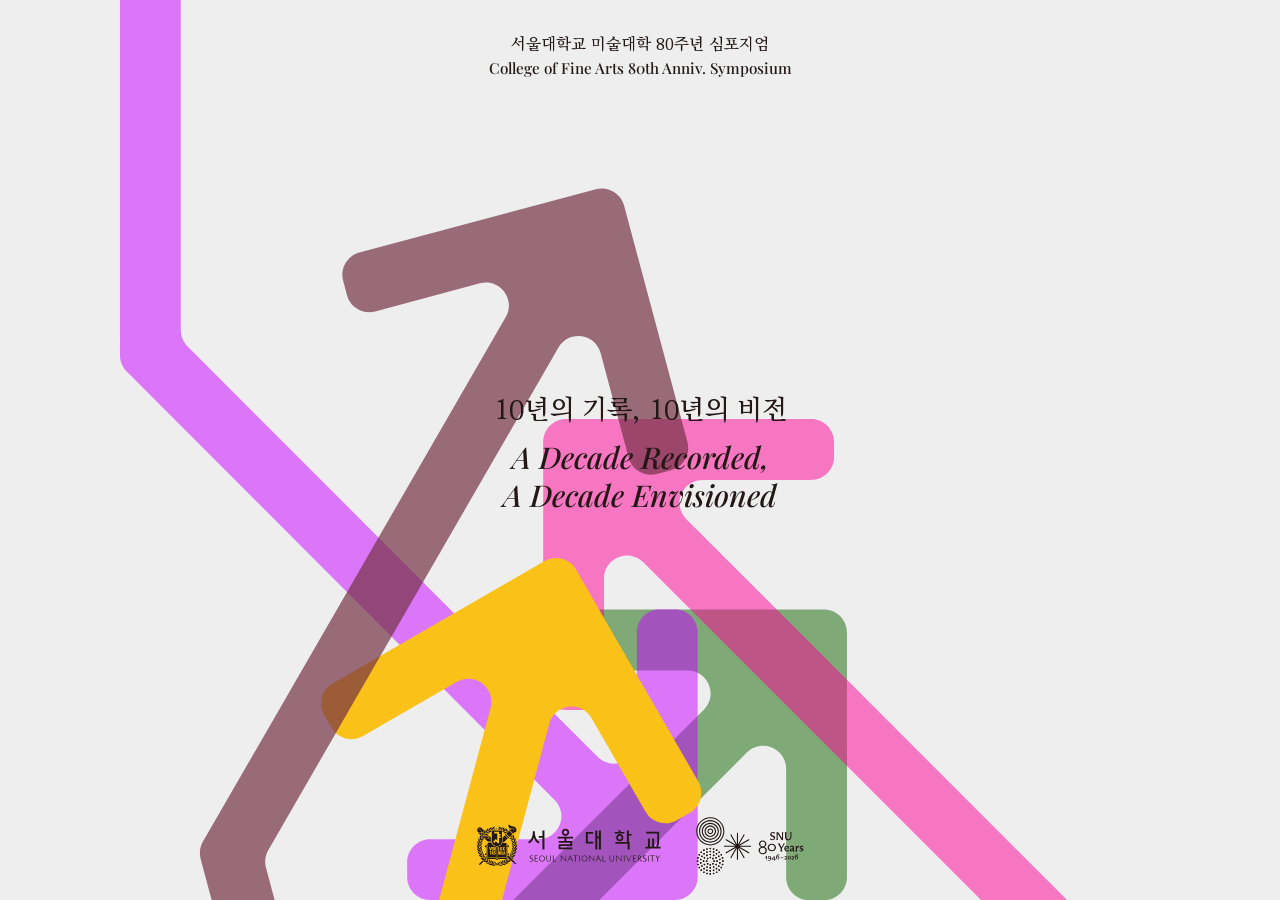
==== commit f226f863: "Publish public feedback snapshot of 3a5f988d873fdde4d413c6abde50f7e9574f0f31" ====
--- a/feedback/index.html
+++ b/feedback/index.html
@@ -1,5 +1,5 @@
 <!doctype html>
-<html lang="ko" data-revision="8">
+<html lang="ko" data-revision="9">
   <head>
     <meta charset="utf-8" />
     <meta
@@ -33,7 +33,7 @@
       sizes="180x180"
       href="assets/apple-touch-icon.png"
     />
-    <link rel="stylesheet" href="styles.css?v=8" />
+    <link rel="stylesheet" href="styles.css?v=9" />
     <link
       rel="preload"
       as="font"
@@ -50,8 +50,8 @@
     />
     <script src="supabase-config.js" defer></script>
     <script src="core.js" defer></script>
-    <script src="archive.js" defer></script>
-    <script src="app.js?v=8" defer></script>
+    <script src="archive.js?v=9" defer></script>
+    <script src="app.js?v=9" defer></script>
   </head>
   <body>
     <div id="page-background" aria-hidden="true"></div>
@@ -153,7 +153,14 @@
           />
         </div>
         <div class="photo-content">
-          <img id="photo-preview" alt="선택한 사진" />
+          <div class="photo-frame">
+            <img
+              id="photo-preview"
+              alt="선택한 사진"
+              aria-describedby="photo-notice"
+            />
+            <p id="photo-notice">* 선택된 사진은 궤적 아카이브에 저장됩니다.</p>
+          </div>
           <div class="create-area">
             <button id="create" class="color-button">
               <span>그리기</span><i lang="en">Create</i>
@@ -320,13 +327,38 @@
           </h1>
         </header>
         <p id="record-description" class="sr-only" role="status"></p>
-        <div id="record-images" hidden>
-          <figure>
-            <img id="record-photo" alt="궤적의 바탕이 된 사진" />
-          </figure>
-          <figure>
-            <img id="record-arrows" alt="사진에서 만들어진 궤적과 생성 날짜" />
-          </figure>
+        <div class="record-media" id="record-media">
+          <div id="record-images" hidden>
+            <figure>
+              <img id="record-photo" alt="궤적의 바탕이 된 사진" />
+            </figure>
+            <figure>
+              <img
+                id="record-arrows"
+                alt="사진에서 만들어진 궤적과 생성 날짜"
+              />
+            </figure>
+          </div>
+          <button
+            id="delete-record"
+            class="delete-button"
+            aria-label="내 게시물 삭제"
+            hidden
+          >
+            <svg
+              width="16"
+              height="22"
+              viewBox="0 0 16 22"
+              fill="none"
+              aria-hidden="true"
+            >
+              <path
+                d="M11.9898 0C13.0288 7.02079e-05 13.9719 0.607983 14.4019 1.55371L15.5484 4.07715C15.7588 4.54 15.8319 5.05358 15.7584 5.55664L13.7867 19.0332C13.5963 20.3346 12.4798 21.2996 11.1646 21.2998H4.62167C3.30644 21.2997 2.19005 20.3346 1.9996 19.0332L0.0279215 5.55664C-0.0455634 5.05367 0.0266515 4.53993 0.236906 4.07715L1.38437 1.55371C1.81446 0.607969 2.75751 5.22471e-05 3.79648 0H11.9898ZM1.33749 5.53125L3.28573 18.8457C3.3829 19.5085 3.95182 19.9999 4.62167 20H11.1646C11.8344 19.9998 12.4024 19.5084 12.4996 18.8457L14.4488 5.53125H1.33749ZM5.20077 6.92285C5.55946 6.92303 5.85091 7.21458 5.85116 7.57324V17.1885C5.85101 17.5472 5.55952 17.8377 5.20077 17.8379C4.84208 17.8377 4.55151 17.5472 4.55136 17.1885V7.57324C4.55161 7.21462 4.84215 6.92309 5.20077 6.92285ZM7.89316 6.92285C8.25184 6.92303 8.54329 7.21458 8.54355 7.57324V17.1885C8.5434 17.5472 8.2519 17.8377 7.89316 17.8379C7.5344 17.8377 7.24389 17.5472 7.24374 17.1885V7.57324C7.24399 7.21457 7.53446 6.92301 7.89316 6.92285ZM10.5855 6.92285C10.9442 6.92303 11.2357 7.21458 11.2359 7.57324V17.1885C11.2358 17.5472 10.9443 17.8377 10.5855 17.8379C10.2267 17.8378 9.93627 17.5473 9.93612 17.1885V7.57324C9.93638 7.21452 10.2268 6.92292 10.5855 6.92285ZM3.79648 1.30078C3.2672 1.30083 2.78607 1.61 2.56698 2.0918L1.5953 4.23047H14.191L13.2184 2.0918C12.9992 1.61012 12.519 1.30085 11.9898 1.30078H3.79648Z"
+                fill="currentColor"
+                fill-opacity="0.5"
+              />
+            </svg>
+          </button>
         </div>
         <nav class="record-navigation" aria-label="게시물 이동">
           <button
@@ -374,6 +406,26 @@
       <button id="retry-error-save" hidden>저장 다시 시도</button>
       <button id="dismiss-error" aria-label="오류 메시지 닫기">×</button>
     </div>
+    <dialog
+      id="delete-dialog"
+      aria-labelledby="delete-title"
+      aria-describedby="delete-description"
+    >
+      <h2 id="delete-title">게시물을 삭제할까요?</h2>
+      <p id="delete-description">
+        사진·궤적·포스터가 이 브라우저와 온라인 아카이브에서 삭제됩니다. 삭제
+        후에는 되돌릴 수 없습니다.
+      </p>
+      <div class="delete-actions">
+        <button type="button" id="cancel-delete" class="color-button">
+          <span>취소</span><i lang="en">Cancel</i>
+        </button>
+        <button type="button" id="confirm-delete" class="color-button">
+          <span>삭제</span><i lang="en">Delete</i>
+        </button>
+      </div>
+      <p id="delete-progress" role="status"></p>
+    </dialog>
     <dialog id="download-dialog" aria-label="이미지 저장">
       <form method="dialog">
         <button class="dialog-close" aria-label="닫기">×</button>
--- a/feedback/styles.css
+++ b/feedback/styles.css
@@ -1391,3 +1391,128 @@
     --title-size: 26px;
   }
 }
+
+/* The notice belongs to the photograph: its type and insets scale with it. */
+.photo-frame {
+  position: relative;
+  flex: 0 0 auto;
+  width: min(
+    var(--art-width),
+    calc(var(--art-height) * var(--photo-ratio, 0.6666667))
+  );
+  max-width: 100%;
+  container-type: inline-size;
+}
+.photo-frame #photo-preview {
+  width: 100%;
+}
+#photo-notice {
+  position: absolute;
+  left: 50%;
+  right: auto;
+  width: max-content;
+  max-width: calc(100vw - 2 * var(--page-x));
+  transform: translateX(-50%);
+  bottom: 2.8%;
+  margin: 0;
+  padding: 0;
+  color: #fff;
+  text-align: center;
+  font-size: clamp(11px, 3.73cqw, 48px);
+  line-height: 1.3;
+  white-space: nowrap;
+  pointer-events: none;
+  text-shadow: 0 1px 4px #0009;
+}
+.record-media {
+  --record-gap: 8px;
+  --delete-size: 44px;
+  position: relative;
+  flex: 1;
+  min-height: 0;
+  width: 100%;
+}
+.record-media #record-images {
+  position: absolute;
+  flex: none;
+  left: var(--pair-left, 0px);
+  top: var(--pair-top, 0px);
+  width: var(--pair-width, 100%);
+  height: var(--panel-height, 0px);
+  gap: var(--record-gap);
+}
+.record-media figure,
+.record-media figure img {
+  width: 100%;
+  height: 100%;
+  min-height: 0;
+}
+.record-media figure img {
+  flex: none;
+}
+.delete-button {
+  position: absolute;
+  left: var(--delete-left, 0px);
+  top: var(--delete-top, 0px);
+  width: var(--delete-size);
+  height: var(--delete-size);
+  display: flex;
+  justify-content: flex-end;
+  align-items: flex-start;
+  background: transparent;
+  color: white;
+  padding: 0;
+}
+.delete-button svg {
+  width: 16px;
+  height: 22px;
+}
+#delete-dialog {
+  width: min(420px, calc(100vw - 32px));
+  padding: 24px;
+}
+#delete-dialog h2 {
+  margin-top: 0;
+}
+#delete-dialog p {
+  font-size: 15px;
+  line-height: 1.7;
+}
+.delete-actions {
+  display: grid;
+  grid-template-columns: 1fr 1fr;
+  gap: 10px;
+  margin-top: 20px;
+}
+.delete-actions .color-button {
+  aspect-ratio: 201 / 85;
+  min-height: 0;
+  width: 100%;
+  height: auto;
+  margin: 0;
+  padding: 4px;
+  border-radius: 9.950249% / 23.529412%;
+}
+#delete-progress:empty {
+  display: none;
+}
+@media (min-width: 1024px) {
+  .record-media {
+    --record-gap: clamp(12px, 1.2vw, 24px);
+    --delete-size: clamp(44px, 3vw, 64px);
+  }
+  .delete-button {
+    justify-content: center;
+  }
+  .delete-button svg {
+    width: clamp(20px, 1.4vw, 28px);
+    height: auto;
+  }
+}
+
+@container (max-width: 220px) {
+  #photo-notice {
+    color: #231815;
+    text-shadow: 0 0 3px #eeeeef;
+  }
+}
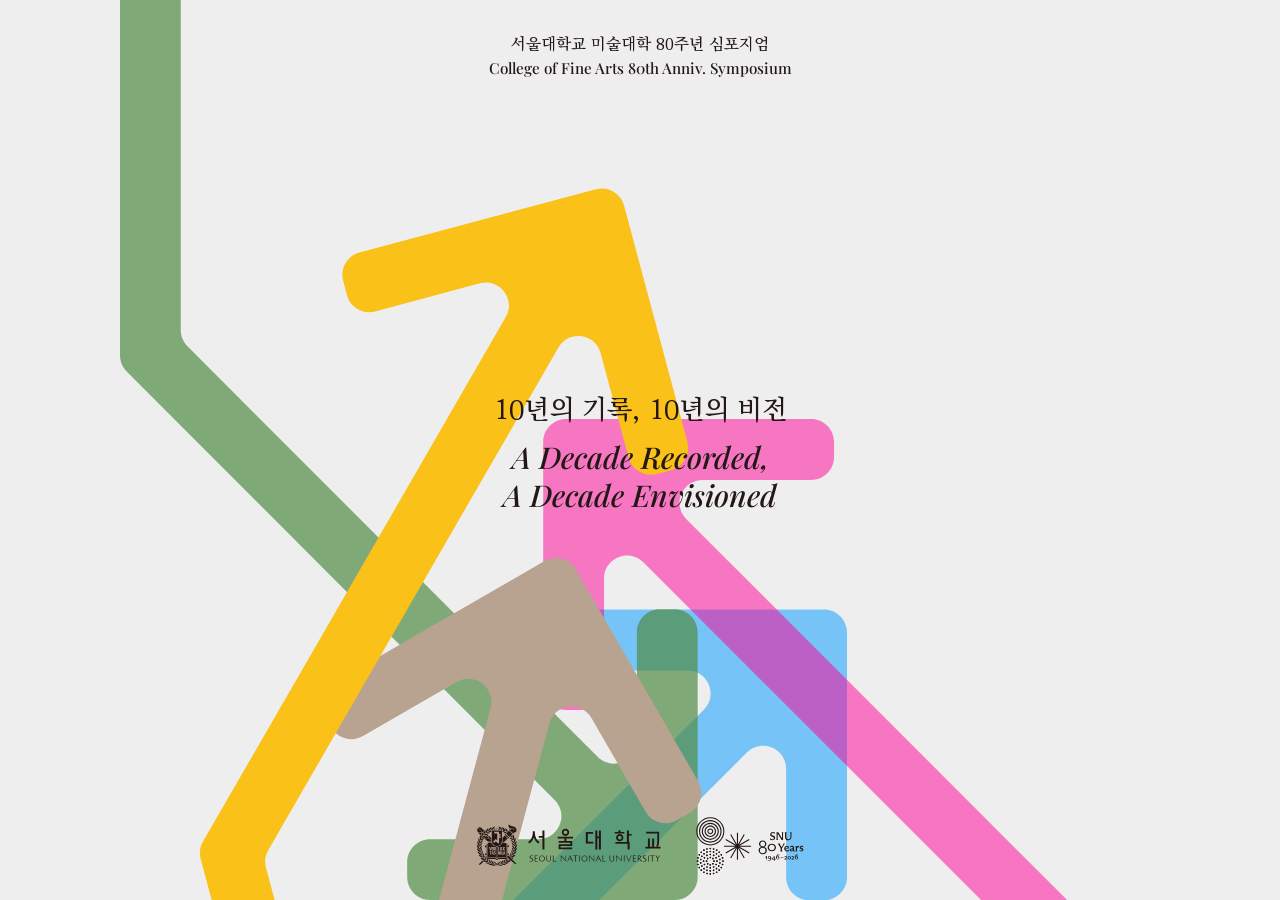
==== commit be6d1f4a: "Publish public feedback snapshot of cf319118288442e5b9e8dc0ea37e34c96645ce2e" ====
--- a/feedback/index.html
+++ b/feedback/index.html
@@ -1,5 +1,5 @@
 <!doctype html>
-<html lang="ko" data-revision="9">
+<html lang="ko" data-revision="10">
   <head>
     <meta charset="utf-8" />
     <meta
@@ -33,7 +33,7 @@
       sizes="180x180"
       href="assets/apple-touch-icon.png"
     />
-    <link rel="stylesheet" href="styles.css?v=9" />
+    <link rel="stylesheet" href="styles.css?v=10" />
     <link
       rel="preload"
       as="font"
@@ -50,8 +50,8 @@
     />
     <script src="supabase-config.js" defer></script>
     <script src="core.js" defer></script>
-    <script src="archive.js?v=9" defer></script>
-    <script src="app.js?v=9" defer></script>
+    <script src="archive.js?v=10" defer></script>
+    <script src="app.js?v=10" defer></script>
   </head>
   <body>
     <div id="page-background" aria-hidden="true"></div>
@@ -355,7 +355,6 @@
               <path
                 d="M11.9898 0C13.0288 7.02079e-05 13.9719 0.607983 14.4019 1.55371L15.5484 4.07715C15.7588 4.54 15.8319 5.05358 15.7584 5.55664L13.7867 19.0332C13.5963 20.3346 12.4798 21.2996 11.1646 21.2998H4.62167C3.30644 21.2997 2.19005 20.3346 1.9996 19.0332L0.0279215 5.55664C-0.0455634 5.05367 0.0266515 4.53993 0.236906 4.07715L1.38437 1.55371C1.81446 0.607969 2.75751 5.22471e-05 3.79648 0H11.9898ZM1.33749 5.53125L3.28573 18.8457C3.3829 19.5085 3.95182 19.9999 4.62167 20H11.1646C11.8344 19.9998 12.4024 19.5084 12.4996 18.8457L14.4488 5.53125H1.33749ZM5.20077 6.92285C5.55946 6.92303 5.85091 7.21458 5.85116 7.57324V17.1885C5.85101 17.5472 5.55952 17.8377 5.20077 17.8379C4.84208 17.8377 4.55151 17.5472 4.55136 17.1885V7.57324C4.55161 7.21462 4.84215 6.92309 5.20077 6.92285ZM7.89316 6.92285C8.25184 6.92303 8.54329 7.21458 8.54355 7.57324V17.1885C8.5434 17.5472 8.2519 17.8377 7.89316 17.8379C7.5344 17.8377 7.24389 17.5472 7.24374 17.1885V7.57324C7.24399 7.21457 7.53446 6.92301 7.89316 6.92285ZM10.5855 6.92285C10.9442 6.92303 11.2357 7.21458 11.2359 7.57324V17.1885C11.2358 17.5472 10.9443 17.8377 10.5855 17.8379C10.2267 17.8378 9.93627 17.5473 9.93612 17.1885V7.57324C9.93638 7.21452 10.2268 6.92292 10.5855 6.92285ZM3.79648 1.30078C3.2672 1.30083 2.78607 1.61 2.56698 2.0918L1.5953 4.23047H14.191L13.2184 2.0918C12.9992 1.61012 12.519 1.30085 11.9898 1.30078H3.79648Z"
                 fill="currentColor"
-                fill-opacity="0.5"
               />
             </svg>
           </button>
--- a/feedback/styles.css
+++ b/feedback/styles.css
@@ -1418,7 +1418,7 @@
   padding: 0;
   color: #fff;
   text-align: center;
-  font-size: clamp(11px, 3.73cqw, 48px);
+  font-size: clamp(9px, 2.8cqw, 36px);
   line-height: 1.3;
   white-space: nowrap;
   pointer-events: none;
@@ -1460,7 +1460,7 @@
   justify-content: flex-end;
   align-items: flex-start;
   background: transparent;
-  color: white;
+  color: var(--delete-ink, #000);
   padding: 0;
 }
 .delete-button svg {
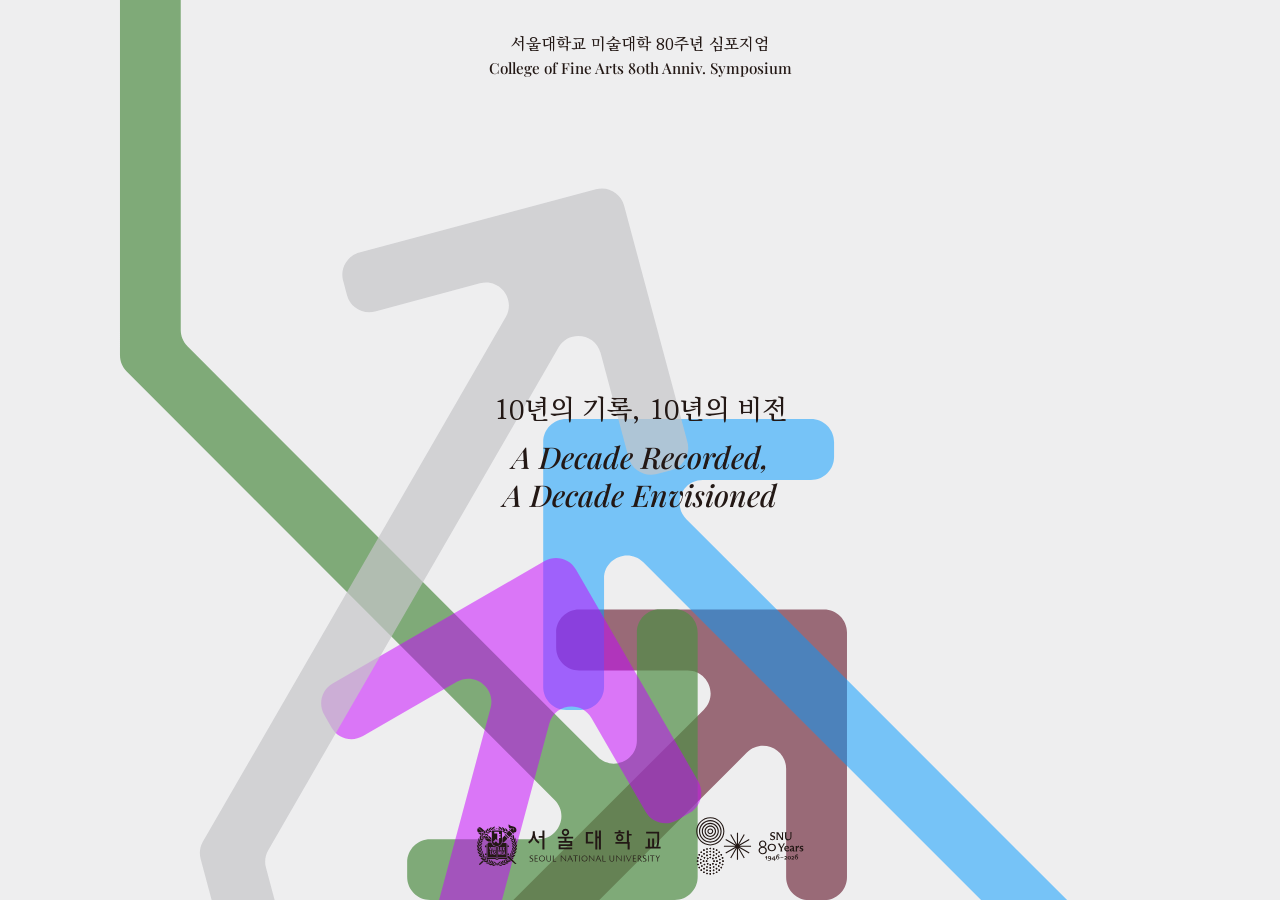
==== commit 9ed8789f: "Publish public feedback snapshot of 08c3e3e55ca0e2f31e64e7dcf3423cfc5188685d" ====
--- a/feedback/index.html
+++ b/feedback/index.html
@@ -1,5 +1,5 @@
 <!doctype html>
-<html lang="ko" data-revision="10">
+<html lang="ko" data-revision="11">
   <head>
     <meta charset="utf-8" />
     <meta
@@ -33,7 +33,7 @@
       sizes="180x180"
       href="assets/apple-touch-icon.png"
     />
-    <link rel="stylesheet" href="styles.css?v=10" />
+    <link rel="stylesheet" href="styles.css?v=11" />
     <link
       rel="preload"
       as="font"
@@ -50,8 +50,8 @@
     />
     <script src="supabase-config.js" defer></script>
     <script src="core.js" defer></script>
-    <script src="archive.js?v=10" defer></script>
-    <script src="app.js?v=10" defer></script>
+    <script src="archive.js?v=11" defer></script>
+    <script src="app.js?v=11" defer></script>
   </head>
   <body>
     <div id="page-background" aria-hidden="true"></div>
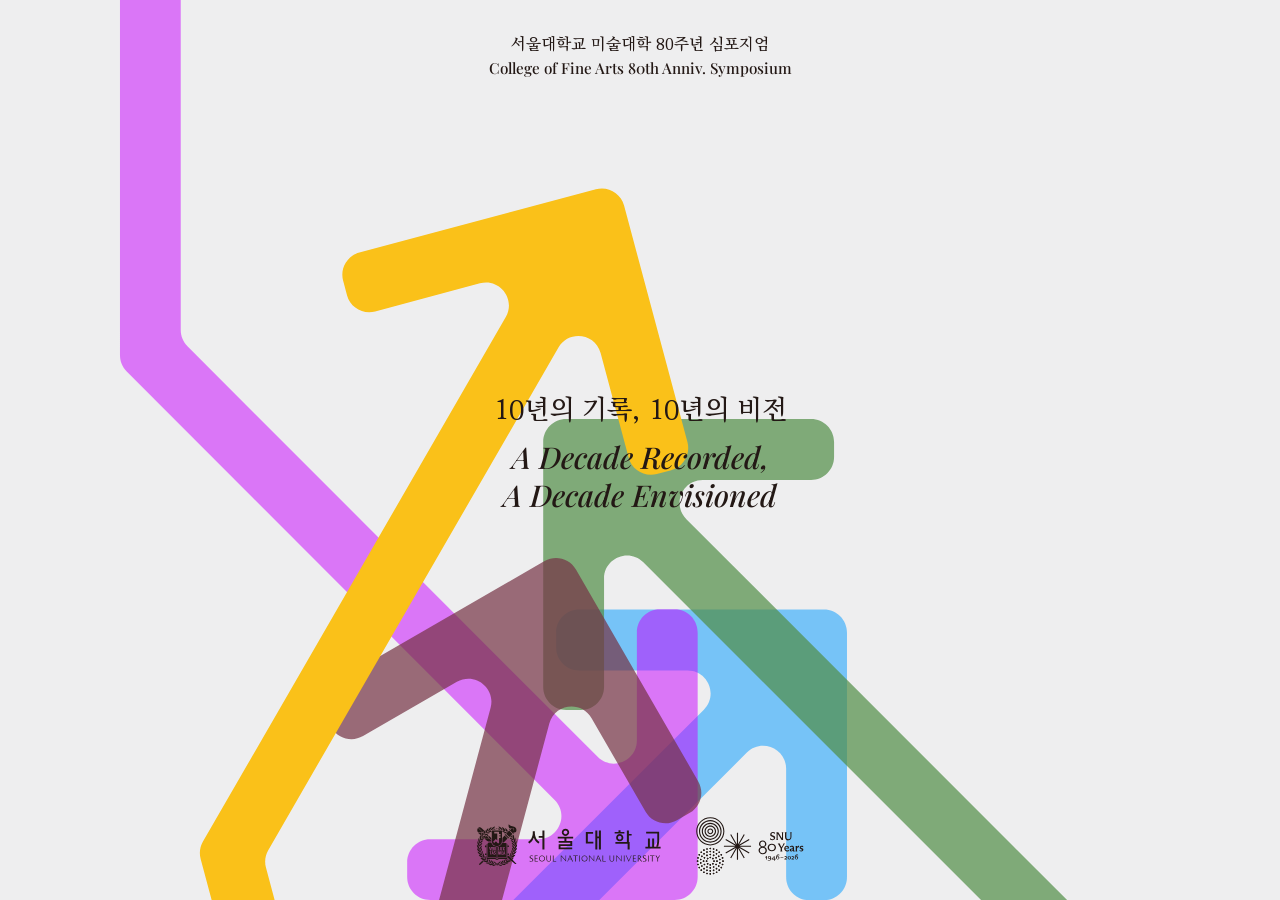
==== commit f809ae2f: "Publish public feedback snapshot of 524b6a7ce3945fbc4a478b03ae22737c7a7ad00c" ====
--- a/feedback/index.html
+++ b/feedback/index.html
@@ -14,7 +14,7 @@
       content="black-translucent"
     />
     <meta name="apple-mobile-web-app-title" content="궤적 그리기" />
-    <link rel="manifest" href="manifest.webmanifest?v=7" />
+    <link rel="manifest" href="manifest.webmanifest?v=12" />
     <meta
       name="description"
       content="10년의 기록, 10년의 비전. 사진 속 색으로 나만의 궤적과 포스터를 만드세요."
@@ -25,13 +25,13 @@
       rel="icon"
       type="image/png"
       sizes="32x32"
-      href="assets/favicon-32.png"
-    />
-    <link rel="icon" type="image/svg+xml" href="assets/favicon.svg" />
+      href="assets/favicon-32.png?v=2"
+    />
+    <link rel="icon" type="image/svg+xml" href="assets/favicon.svg?v=2" />
     <link
       rel="apple-touch-icon"
       sizes="180x180"
-      href="assets/apple-touch-icon.png"
+      href="assets/apple-touch-icon.png?v=2"
     />
     <link rel="stylesheet" href="styles.css?v=11" />
     <link
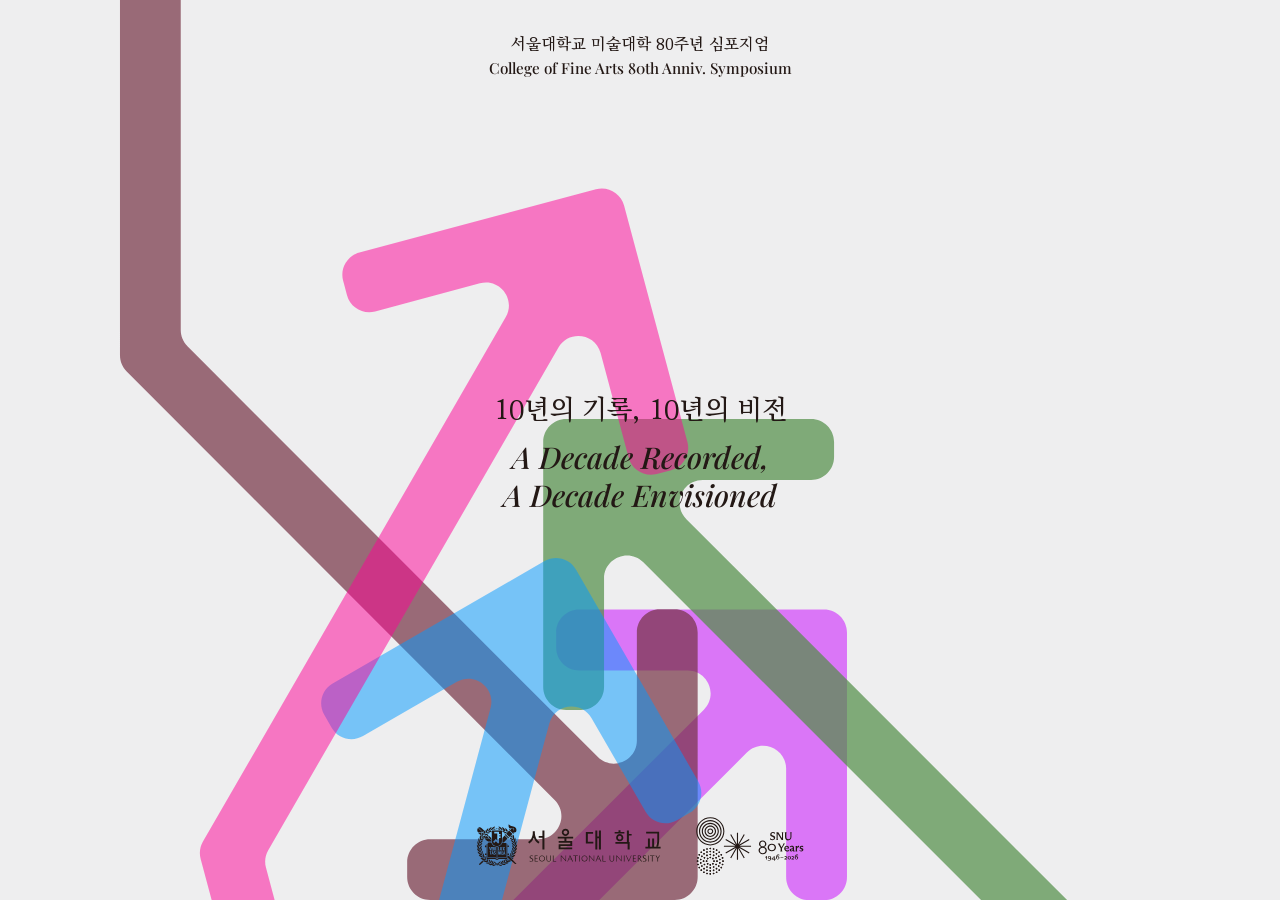
==== commit 1612d97e: "Publish public feedback snapshot of 7203202ec1731e128427ea862a9e3d79e908c155" ====
--- a/feedback/index.html
+++ b/feedback/index.html
@@ -1,5 +1,5 @@
 <!doctype html>
-<html lang="ko" data-revision="11">
+<html lang="ko" data-revision="12">
   <head>
     <meta charset="utf-8" />
     <meta
@@ -33,7 +33,7 @@
       sizes="180x180"
       href="assets/apple-touch-icon.png?v=2"
     />
-    <link rel="stylesheet" href="styles.css?v=11" />
+    <link rel="stylesheet" href="styles.css?v=12" />
     <link
       rel="preload"
       as="font"
--- a/feedback/styles.css
+++ b/feedback/styles.css
@@ -498,6 +498,8 @@
   line-height: 1.65;
   word-break: normal;
   font-style: normal;
+  font-weight: 400;
+  letter-spacing: -0.01em;
   text-justify: inter-word;
   hyphenate-limit-chars: 6 3 3;
 }
@@ -1019,15 +1021,15 @@
     object-position: left top;
   }
   .info-copy {
-    left: max(var(--page-x), calc((100% - 1280px) / 2));
-    right: max(var(--page-x), calc((100% - 1280px) / 2));
+    left: max(var(--page-x), calc((100% - 960px) / 2));
+    right: max(var(--page-x), calc((100% - 960px) / 2));
     top: max(17dvh, calc(var(--page-top) + var(--back-size) + 16px));
     bottom: var(--page-bottom);
     display: grid;
     grid-template-columns: 1fr 1fr;
     align-content: start;
     gap: clamp(28px, 4vw, 72px);
-    font-size: clamp(15px, min(1.8vw, 3dvh), 32px);
+    font-size: clamp(18px, 1.4vw, 24px);
     line-height: 1.8;
   }
   .info-copy p,
@@ -1293,7 +1295,7 @@
   .info-copy {
     top: max(15dvh, calc(var(--page-top) + var(--back-size) + 20px));
     bottom: var(--page-bottom);
-    font-size: clamp(18px, 1.8vw, 32px);
+    font-size: clamp(18px, 1.4vw, 24px);
     overflow-y: auto;
     overscroll-behavior: contain;
     scrollbar-width: thin;
